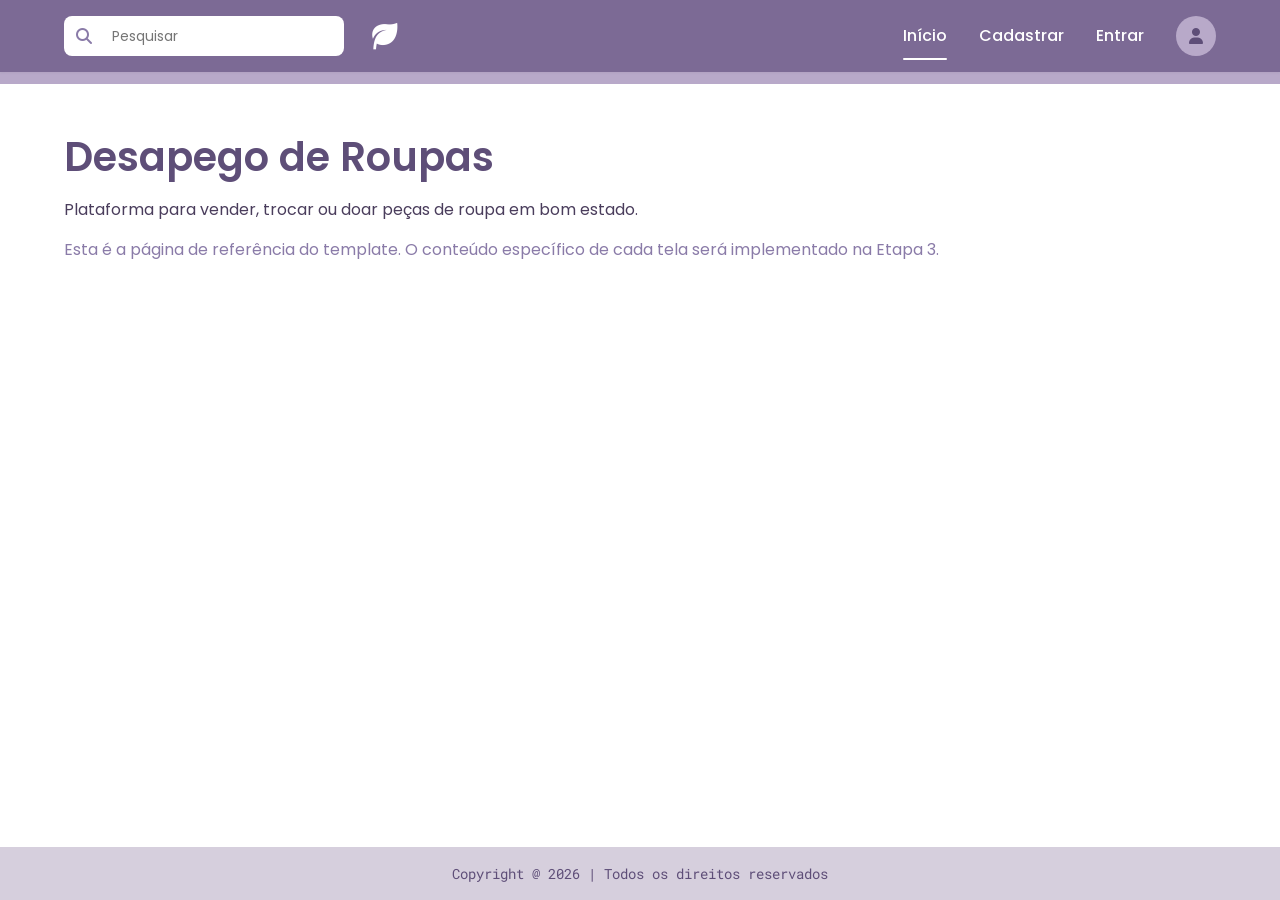
==== src/pages/index.html @ 9d40e755 "Added login page" ====
<!DOCTYPE html>
<html lang="pt-BR">
<head>
  <meta charset="UTF-8" />
  <meta name="viewport" content="width=device-width, initial-scale=1.0" />
  <meta name="description" content="Desapego de Roupas — plataforma para vender, trocar ou doar peças de roupa em bom estado." />
  <title>Desapego de Roupas — Início</title>

  <!-- Ícone da aba do navegador -->
  <link rel="icon" type="image/png" href="../assets/icons/logo.png" />

  <!-- Fontes (Google Fonts) -->
  <link rel="preconnect" href="https://fonts.googleapis.com" />
  <link rel="preconnect" href="https://fonts.gstatic.com" crossorigin />
  <link
    href="https://fonts.googleapis.com/css2?family=Poppins:wght@400;500;600;700&family=Roboto+Mono:wght@400;500&display=swap"
    rel="stylesheet"
  />

  <!-- Ícones -->
  <link
    rel="stylesheet"
    href="https://cdnjs.cloudflare.com/ajax/libs/font-awesome/6.5.2/css/all.min.css"
  />

  <!-- CSS do site -->
  <link rel="stylesheet" href="../assets/css/styles.css" />
</head>
<body>
  <div class="page">
    <!-- Header -->
    <header class="header" role="banner">
      <div class="header__inner">
        <div class="header__search">
          <label for="site-search" class="u-sr-only">Pesquisar</label>
          <div class="search-field">
            <i class="fa-solid fa-magnifying-glass search-field__icon" aria-hidden="true"></i>
            <input
              id="site-search"
              type="search"
              class="search-field__input"
              placeholder="Pesquisar"
            />
          </div>
        </div>

        <a href="./index.html" class="header__brand" aria-label="Desapego de Roupas - Início">
          <img
            src="../assets/icons/logo.png"
            alt=""
            class="header__brand-icon"
            aria-hidden="true"
          />
        </a>

        <nav class="header__nav" aria-label="Navegação principal">
          <a href="./index.html" class="header__nav-link header__nav-link--active">Início</a>
          <a href="./pages/cadastro.html" class="header__nav-link">Cadastrar</a>
          <a href="./pages/login.html" class="header__nav-link">Entrar</a>
          <a href="./pages/perfil.html" class="header__avatar" aria-label="Meu perfil">
            <i class="fa-solid fa-user" aria-hidden="true"></i>
          </a>
        </nav>
      </div>
    </header>
    <div class="header-stripe" aria-hidden="true"></div>

    <!-- Conteúdo -->
    <main class="page__main" role="main">
      <section class="section">
        <div class="container">
          <h1>Desapego de Roupas</h1>
          <p>
            Plataforma para vender, trocar ou doar peças de roupa em bom estado.
          </p>
          <p class="u-text-muted">
            Esta é a página de referência do template. O conteúdo específico
            de cada tela será implementado na Etapa 3.
          </p>
        </div>
      </section>
    </main>

    <!-- Footer -->
    <footer class="footer" role="contentinfo">
      Copyright @ 2026 | Todos os direitos reservados
    </footer>
  </div>
</body>
</html>
---- src/assets/css/styles.css ----
@import url('./reset.css');
@import url('./variables.css');
@import url('./base.css');
@import url('./layout.css');
@import url('./components.css');
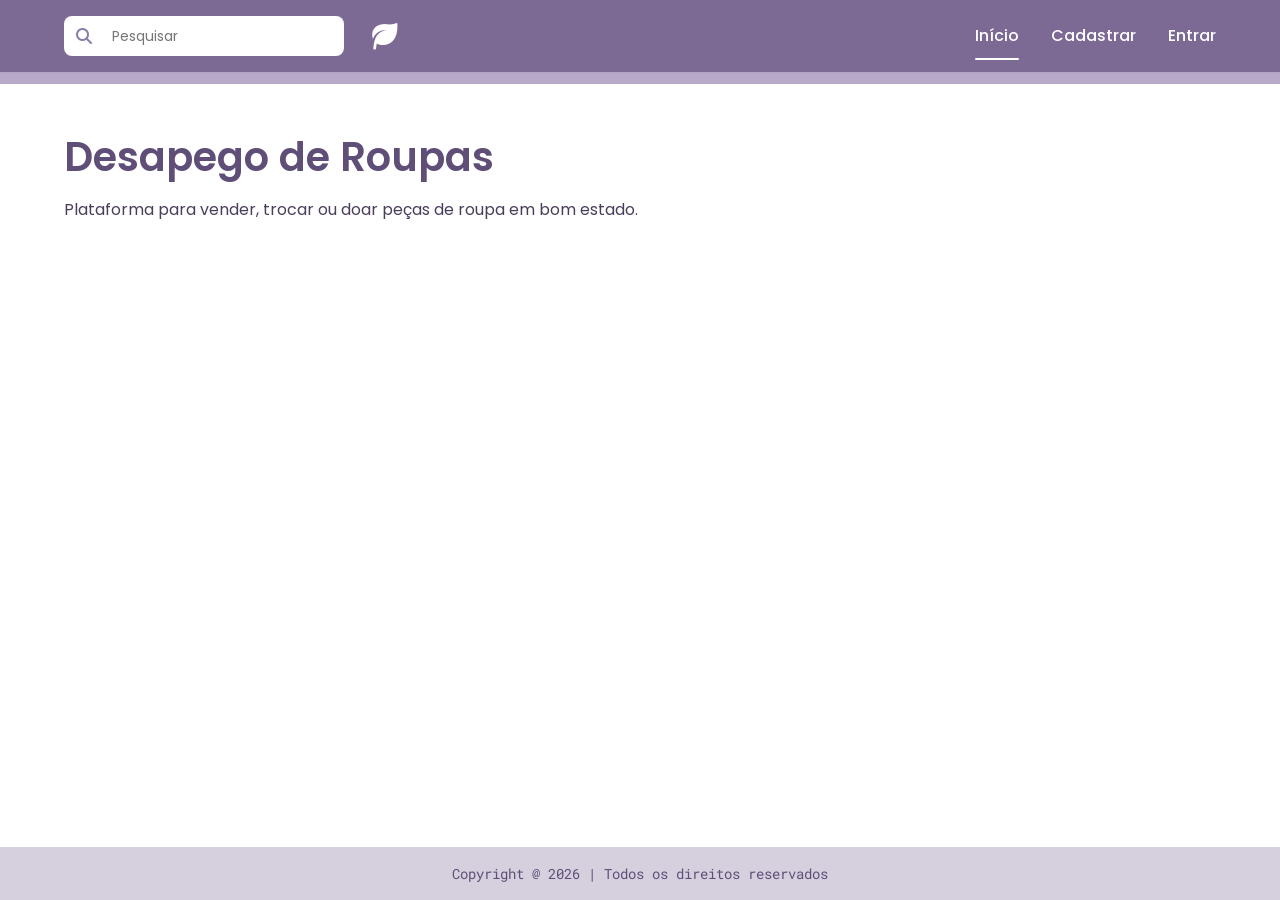
==== commit d33efd7a: "Added new configs for menu and login" ====
--- a/src/pages/index.html
+++ b/src/pages/index.html
@@ -54,12 +54,26 @@
         </a>
 
         <nav class="header__nav" aria-label="Navegação principal">
-          <a href="./index.html" class="header__nav-link header__nav-link--active">Início</a>
-          <a href="./pages/cadastro.html" class="header__nav-link">Cadastrar</a>
-          <a href="./pages/login.html" class="header__nav-link">Entrar</a>
-          <a href="./pages/perfil.html" class="header__avatar" aria-label="Meu perfil">
-            <i class="fa-solid fa-user" aria-hidden="true"></i>
-          </a>
+          <a href="index.html" class="header__nav-link header__nav-link--active">Início</a>
+          <a id="nav-cadastrar" href="#" class="header__nav-link">Cadastrar</a>
+          <a id="nav-entrar" href="login.html" class="header__nav-link">Entrar</a>
+          <span id="nav-username" class="header__nav-link header__nav-link--static" hidden></span>
+          <div id="user-menu" class="user-menu" hidden>
+            <button
+              id="nav-avatar"
+              type="button"
+              class="header__avatar"
+              aria-label="Menu do usuário"
+              aria-haspopup="true"
+              aria-expanded="false"
+            >
+              <i class="fa-solid fa-user" aria-hidden="true"></i>
+            </button>
+            <div id="user-menu-panel" class="user-menu__panel" hidden>
+              <a href="#" class="user-menu__item">Perfil</a>
+              <button id="nav-sair" type="button" class="user-menu__item">Sair</button>
+            </div>
+          </div>
         </nav>
       </div>
     </header>
@@ -74,8 +88,8 @@
             Plataforma para vender, trocar ou doar peças de roupa em bom estado.
           </p>
           <p class="u-text-muted">
-            Esta é a página de referência do template. O conteúdo específico
-            de cada tela será implementado na Etapa 3.
+            <!-- Esta é a página de referência do template. O conteúdo específico
+            de cada tela será implementado na Etapa 3. -->
           </p>
         </div>
       </section>
@@ -86,5 +100,6 @@
       Copyright @ 2026 | Todos os direitos reservados
     </footer>
   </div>
+  <script type="module" src="../assets/js/controllers/header.js"></script>
 </body>
 </html>
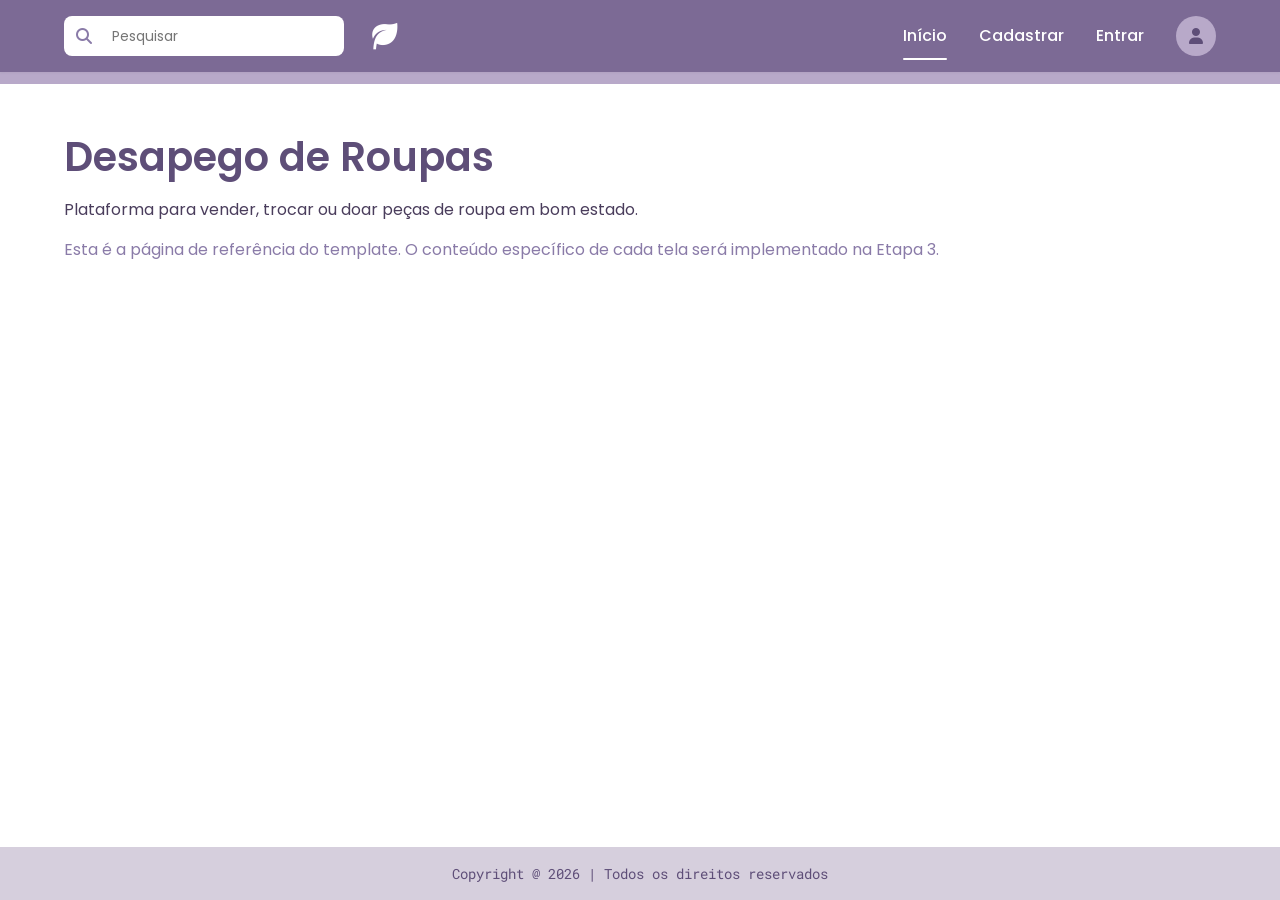
==== commit a8b4852a: "Fixed href" ====
--- a/src/pages/index.html
+++ b/src/pages/index.html
@@ -55,25 +55,11 @@
 
         <nav class="header__nav" aria-label="Navegação principal">
           <a href="index.html" class="header__nav-link header__nav-link--active">Início</a>
-          <a id="nav-cadastrar" href="#" class="header__nav-link">Cadastrar</a>
-          <a id="nav-entrar" href="login.html" class="header__nav-link">Entrar</a>
-          <span id="nav-username" class="header__nav-link header__nav-link--static" hidden></span>
-          <div id="user-menu" class="user-menu" hidden>
-            <button
-              id="nav-avatar"
-              type="button"
-              class="header__avatar"
-              aria-label="Menu do usuário"
-              aria-haspopup="true"
-              aria-expanded="false"
-            >
-              <i class="fa-solid fa-user" aria-hidden="true"></i>
-            </button>
-            <div id="user-menu-panel" class="user-menu__panel" hidden>
-              <a href="#" class="user-menu__item">Perfil</a>
-              <button id="nav-sair" type="button" class="user-menu__item">Sair</button>
-            </div>
-          </div>
+          <a href="#" class="header__nav-link">Cadastrar</a>
+          <a href="login.html" class="header__nav-link">Entrar</a>
+          <a href="#" class="header__avatar" aria-label="Meu perfil">
+            <i class="fa-solid fa-user" aria-hidden="true"></i>
+          </a>
         </nav>
       </div>
     </header>
@@ -88,8 +74,8 @@
             Plataforma para vender, trocar ou doar peças de roupa em bom estado.
           </p>
           <p class="u-text-muted">
-            <!-- Esta é a página de referência do template. O conteúdo específico
-            de cada tela será implementado na Etapa 3. -->
+            Esta é a página de referência do template. O conteúdo específico
+            de cada tela será implementado na Etapa 3.
           </p>
         </div>
       </section>
@@ -100,6 +86,5 @@
       Copyright @ 2026 | Todos os direitos reservados
     </footer>
   </div>
-  <script type="module" src="../assets/js/controllers/header.js"></script>
 </body>
 </html>
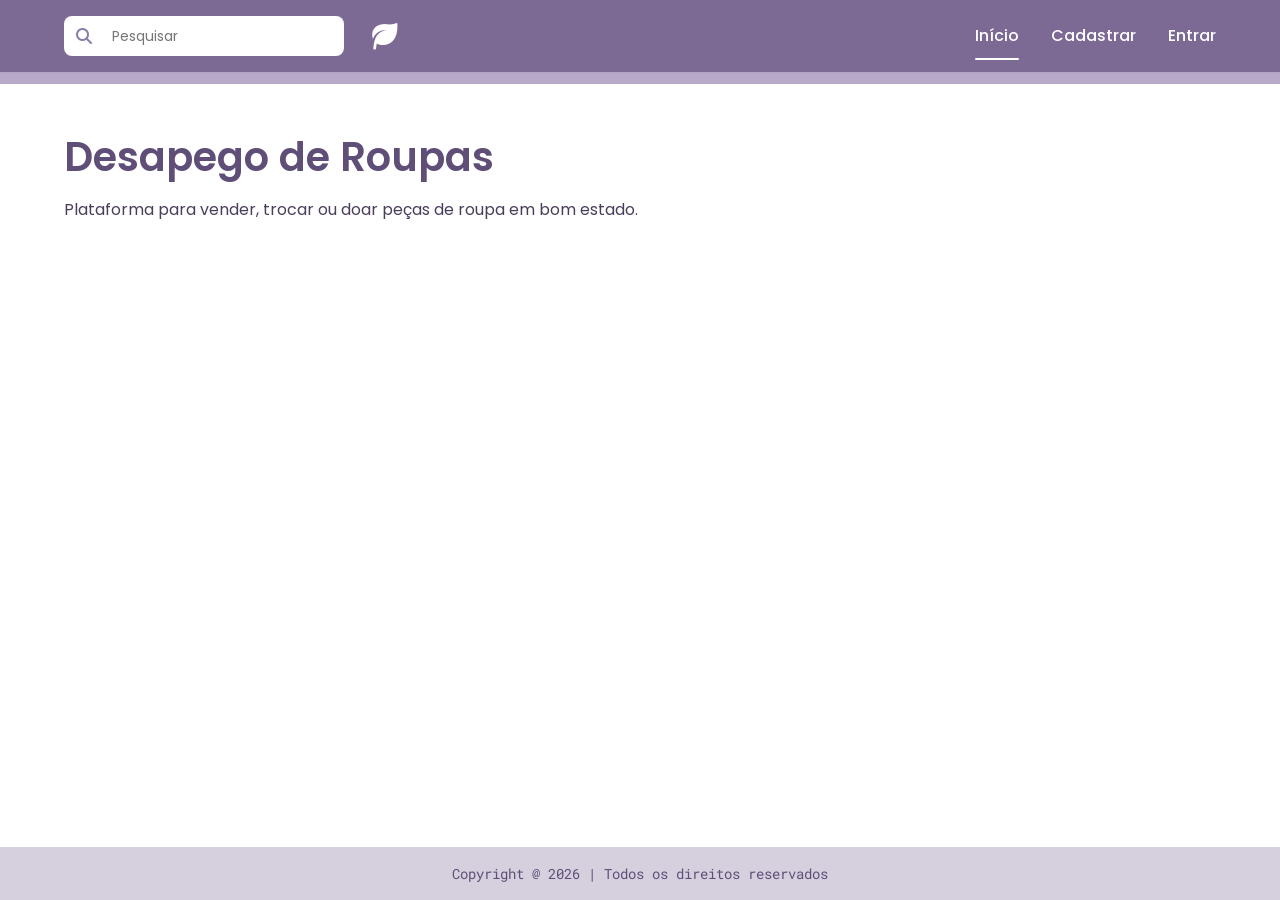
==== commit 8b2513aa: "Merge remote-tracking branch 'origin/sign-in-page' into feature/login-page" ====
--- a/src/pages/index.html
+++ b/src/pages/index.html
@@ -55,11 +55,25 @@
 
         <nav class="header__nav" aria-label="Navegação principal">
           <a href="index.html" class="header__nav-link header__nav-link--active">Início</a>
-          <a href="#" class="header__nav-link">Cadastrar</a>
-          <a href="login.html" class="header__nav-link">Entrar</a>
-          <a href="#" class="header__avatar" aria-label="Meu perfil">
-            <i class="fa-solid fa-user" aria-hidden="true"></i>
-          </a>
+          <a id="nav-cadastrar" href="signup.html" class="header__nav-link">Cadastrar</a>
+          <a id="nav-entrar" href="login.html" class="header__nav-link">Entrar</a>
+          <span id="nav-username" class="header__nav-link header__nav-link--static" hidden></span>
+          <div id="user-menu" class="user-menu" hidden>
+            <button
+              id="nav-avatar"
+              type="button"
+              class="header__avatar"
+              aria-label="Menu do usuário"
+              aria-haspopup="true"
+              aria-expanded="false"
+            >
+              <i class="fa-solid fa-user" aria-hidden="true"></i>
+            </button>
+            <div id="user-menu-panel" class="user-menu__panel" hidden>
+              <a href="#" class="user-menu__item">Perfil</a>
+              <button id="nav-sair" type="button" class="user-menu__item">Sair</button>
+            </div>
+          </div>
         </nav>
       </div>
     </header>
@@ -74,8 +88,8 @@
             Plataforma para vender, trocar ou doar peças de roupa em bom estado.
           </p>
           <p class="u-text-muted">
-            Esta é a página de referência do template. O conteúdo específico
-            de cada tela será implementado na Etapa 3.
+            <!-- Esta é a página de referência do template. O conteúdo específico
+            de cada tela será implementado na Etapa 3. -->
           </p>
         </div>
       </section>
@@ -86,5 +100,6 @@
       Copyright @ 2026 | Todos os direitos reservados
     </footer>
   </div>
+  <script type="module" src="../assets/js/controllers/header.js"></script>
 </body>
 </html>
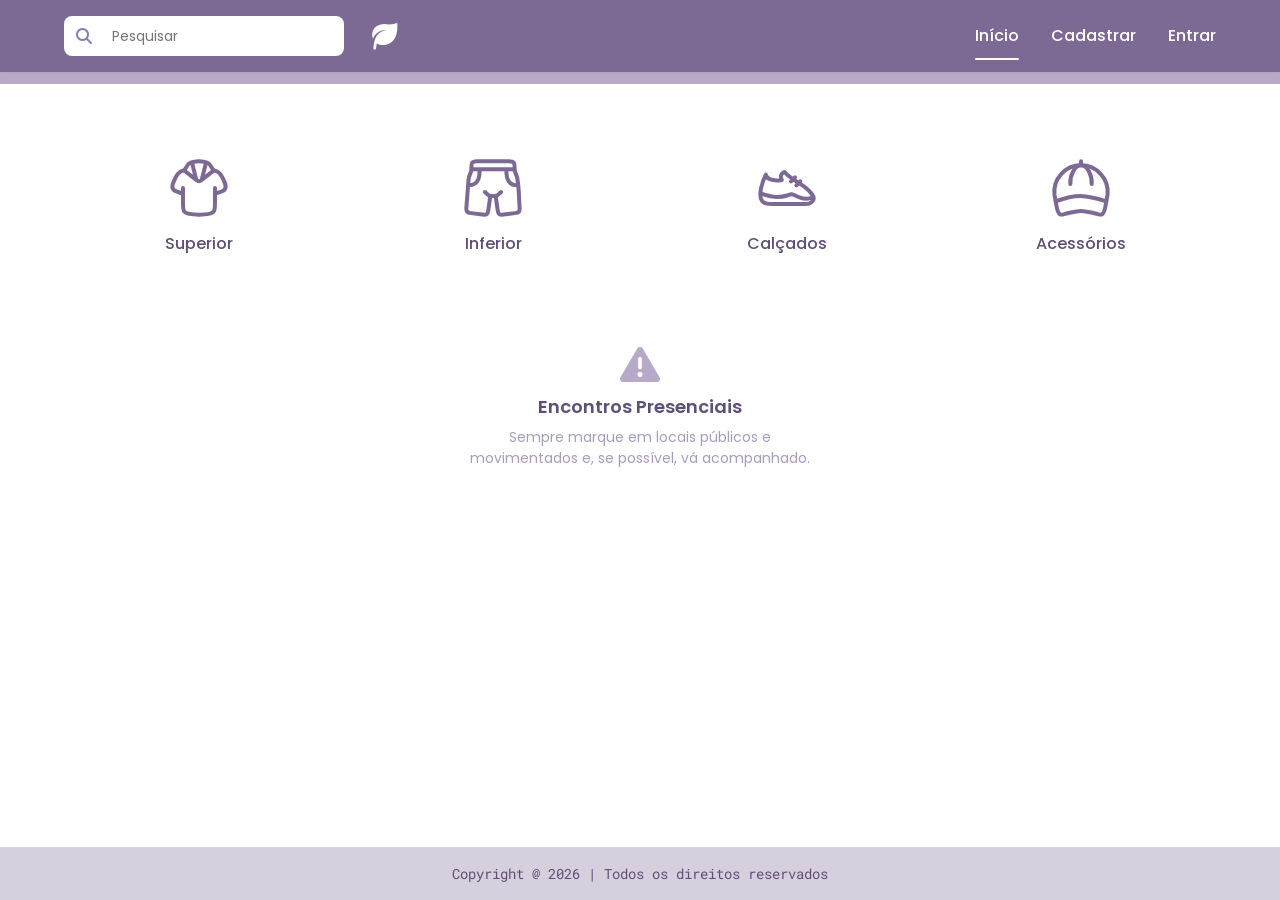
==== commit 4f97e812: "Added icons for clothes on main page" ====
--- a/src/pages/index.html
+++ b/src/pages/index.html
@@ -55,8 +55,8 @@
 
         <nav class="header__nav" aria-label="Navegação principal">
           <a href="index.html" class="header__nav-link header__nav-link--active">Início</a>
-          <a id="nav-cadastrar" href="signup.html" class="header__nav-link">Cadastrar</a>
-          <a id="nav-entrar" href="login.html" class="header__nav-link">Entrar</a>
+          <a id="nav-register" href="signup.html" class="header__nav-link">Cadastrar</a>
+          <a id="nav-login" href="login.html" class="header__nav-link">Entrar</a>
           <span id="nav-username" class="header__nav-link header__nav-link--static" hidden></span>
           <div id="user-menu" class="user-menu" hidden>
             <button
@@ -67,11 +67,15 @@
               aria-haspopup="true"
               aria-expanded="false"
             >
-              <i class="fa-solid fa-user" aria-hidden="true"></i>
+              <img id="nav-avatar-img" class="header__avatar-img" src="../assets/img/avatars/avatar-1.svg" alt="" />
+              <span id="nav-seller-badge" class="header__avatar-badge" aria-label="Vendedor" hidden>
+                <i class="fa-solid fa-store" aria-hidden="true"></i>
+              </span>
             </button>
             <div id="user-menu-panel" class="user-menu__panel" hidden>
-              <a href="#" class="user-menu__item">Perfil</a>
-              <button id="nav-sair" type="button" class="user-menu__item">Sair</button>
+              <a href="profile.html" class="user-menu__item">Perfil</a>
+              <a id="nav-become-seller" href="seller-signup.html" class="user-menu__item" hidden>Começar a vender</a>
+              <button id="nav-logout" type="button" class="user-menu__item">Sair</button>
             </div>
           </div>
         </nav>
@@ -83,14 +87,34 @@
     <main class="page__main" role="main">
       <section class="section">
         <div class="container">
-          <h1>Desapego de Roupas</h1>
-          <p>
-            Plataforma para vender, trocar ou doar peças de roupa em bom estado.
-          </p>
-          <p class="u-text-muted">
-            <!-- Esta é a página de referência do template. O conteúdo específico
-            de cada tela será implementado na Etapa 3. -->
-          </p>
+          <h1 class="u-sr-only">Desapego de Roupas</h1>
+
+          <nav class="grid grid--4" aria-label="Categorias de roupas">
+            <a href="#" class="category-card">
+              <img src="../assets/icons/category-top.svg" class="category-card__icon" alt="" />
+              <span class="category-card__label">Superior</span>
+            </a>
+            <a href="#" class="category-card">
+              <img src="../assets/icons/category-bottom.svg" class="category-card__icon" alt="" />
+              <span class="category-card__label">Inferior</span>
+            </a>
+            <a href="#" class="category-card">
+              <img src="../assets/icons/category-shoes.svg" class="category-card__icon" alt="" />
+              <span class="category-card__label">Calçados</span>
+            </a>
+            <a href="#" class="category-card">
+              <img src="../assets/icons/category-accessories.svg" class="category-card__icon" alt="" />
+              <span class="category-card__label">Acessórios</span>
+            </a>
+          </nav>
+
+          <div class="safety-notice">
+            <i class="fa-solid fa-triangle-exclamation safety-notice__icon" aria-hidden="true"></i>
+            <h2 class="safety-notice__title">Encontros Presenciais</h2>
+            <p class="safety-notice__text">
+              Sempre marque em locais públicos e movimentados e, se possível, vá acompanhado.
+            </p>
+          </div>
         </div>
       </section>
     </main>
